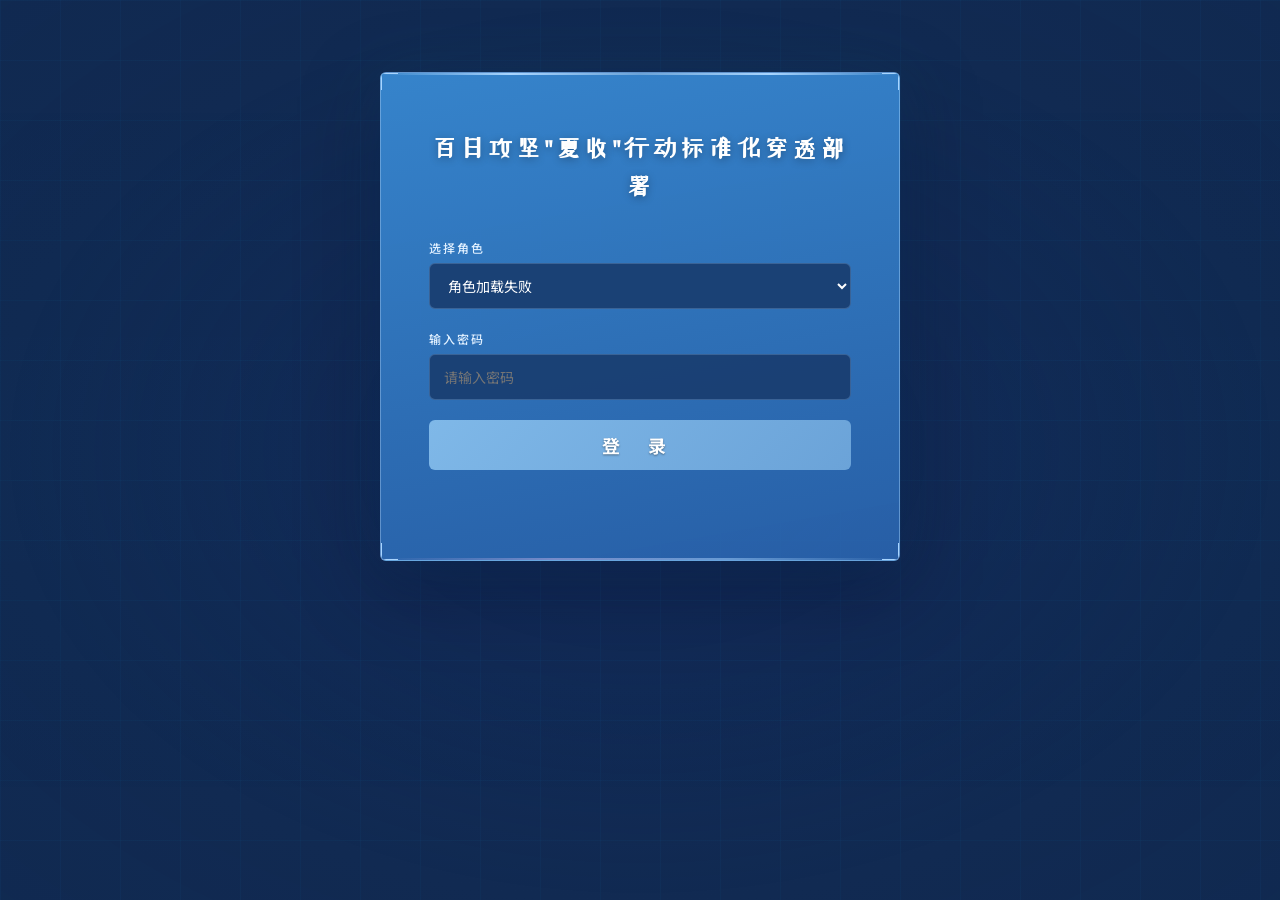
==== static/index.html @ 9df953e3 "新增资料中心：子目录浏览/上传/删除/改名、自定义弹窗、ZIP列表预览、统一玻璃拟态样式" ====
<!DOCTYPE html>
<html lang="zh-CN">
<head>
<meta charset="UTF-8">
<meta name="viewport" content="width=device-width, initial-scale=1.0">
<title>百日攻坚"夏收"行动标准化穿透部署</title>
<link rel="stylesheet" href="/static/css/index.css">
</head>
<body>

<!-- 登录页 -->
<div class="page page-login" id="pageLogin">
  <div class="login-box">
    <span class="login-corner-tl"></span><span class="login-corner-tr"></span>
    <span class="login-corner-bl"></span><span class="login-corner-br"></span>
    <h1>百日攻坚"夏收"行动标准化穿透部署</h1>
    <div class="sub"></div>
    <div class="field"><label>选择角色</label><select id="selRole"></select></div>
    <div class="field"><label>输入密码</label><input type="password" id="txtPwd" placeholder="请输入密码"></div>
    <button class="btn" onclick="doLogin()">登 录</button>
    <div class="error" id="loginErr"></div>
  </div>
</div>

<!-- 主页 -->
<div class="page page-main" id="pageMain">
  <div class="header-bar"><div class="header-inner">
    <div class="header-title">百日攻坚"夏收"行动标准化穿透部署</div>
    <div class="header-user">
      <span class="zone-badge" id="mainZoneBadge"></span>
      <span class="role-badge" id="mainRoleBadge"></span>
      <button class="btn-admin" id="btnAdmin" style="display:none" onclick="openAdmin()">管理后台</button>
      <button class="btn-logout" onclick="doLogout()">退出</button>
    </div>
  </div></div>
  <div class="main-body">
    <div class="search-section" id="searchSection" style="display:none">
      <input class="search-input" id="guideSearch" placeholder="检索指导角色 / 作战角色（如：张三）" onkeydown="if(event.key==='Enter')doSearch()">
      <button class="search-btn" onclick="doSearch()">搜索</button>
    </div>
    <div class="section-label">六大战役</div><div class="card-grid-3" id="mainBattleGrid"></div>
    <div id="zoneSection"><div class="section-label">四大战区</div><div class="card-grid-4" id="mainZoneGrid"></div></div>
    <div class="troop-overview"><div class="label" id="troopLabel">兵种</div><div class="troop-zones-grid" id="mainTroopZones"></div></div>
    <!-- 资料中心 -->
    <div class="section-label">资料中心</div><div class="card-grid-3" id="mainInfoGrid"></div>
    <div class="motto-section"><div class="motto-text">以"商机+标准化"为灵魂</div><div class="motto-sub">扎硬寨，打呆仗，走笨路，用凡人，要巧思，需新为</div></div>
  </div>
</div>

<!-- 战役→战区选择页 -->
<div class="page page-battle-zones" id="pageBattleZones">
  <div class="sub-header">
    <button class="back-btn" onclick="goBack()">&#8592; 返回</button><button class="home-btn" onclick="goMain()">&#8962; 主页</button>
    <div class="sub-title" id="bzTitle"></div>
    <div class="sub-info" id="bzInfo"></div>
  </div>
  <div class="sub-body" id="bzBody"></div>
</div>

<!-- 战区→战役选择页 -->
<div class="page page-zone-battles" id="pageZoneBattles">
  <div class="sub-header">
    <button class="back-btn" onclick="goBack()">&#8592; 返回</button><button class="home-btn" onclick="goMain()">&#8962; 主页</button>
    <div class="sub-title" id="zbTitle"></div>
    <div class="sub-info" id="zbInfo"></div>
  </div>
  <div class="sub-body" id="zbBody"></div>
</div>

<!-- 数据详情页（战役+战区交叉） -->
<div class="page page-detail" id="pageDetail">
  <div class="sub-header">
    <button class="back-btn" onclick="goBack()">&#8592; 返回</button><button class="home-btn" onclick="goMain()">&#8962; 主页</button>
    <div class="breadcrumb" id="detailBreadcrumb"></div>
    <div class="sub-info" id="detailInfo"></div>
  </div>
  <div class="sub-body" id="detailBody"></div>
</div>

<!-- 路径→场景列表页 -->
<div class="page page-path" id="pagePath">
  <div class="sub-header">
    <button class="back-btn" onclick="goBack()">&#8592; 返回</button><button class="home-btn" onclick="goMain()">&#8962; 主页</button>
    <div class="breadcrumb" id="pathBreadcrumb"></div>
    <div class="sub-info" id="pathInfo"></div>
  </div>
  <div class="sub-body" id="pathBody"></div>
</div>

<!-- 场景详情页（单元模块） -->
<div class="page page-scene" id="pageScene">
  <div class="sub-header">
    <button class="back-btn" onclick="goBack()">&#8592; 返回</button><button class="home-btn" onclick="goMain()">&#8962; 主页</button>
    <div class="breadcrumb" id="sceneBreadcrumb"></div>
    <div class="sub-info" id="sceneInfo"></div>
  </div>
  <div class="sub-body" id="sceneBody"></div>
</div>

<!-- 单元信息展示页 -->
<div class="page page-unit" id="pageUnit">
  <div class="sub-header">
    <button class="back-btn" onclick="goBack()">&#8592; 返回</button><button class="home-btn" onclick="goMain()">&#8962; 主页</button>
    <div class="breadcrumb" id="unitBreadcrumb"></div>
    <div class="sub-info" id="unitInfo"></div>
  </div>
  <div class="sub-body" id="unitBody"></div>
</div>

<!-- 资料中心 - 文件列表弹窗 -->
<div class="modal-mask" id="infoModal" onclick="if(event.target===this)closeInfoModal()">
  <div class="modal-box modal-lg">
    <div class="modal-header">
      <h3 id="infoModalTitle">资料中心</h3>
      <button class="modal-close" onclick="closeInfoModal()">&times;</button>
    </div>
    <div class="modal-body" id="infoModalBody"></div>
  </div>
</div>

<!-- 自定义确认弹窗 -->
<div class="modal-mask" id="confirmMask" onclick="if(event.target===this)closeConfirm()">
  <div class="modal-box modal-sm">
    <div class="modal-header"><h3 id="confirmTitle">确认</h3></div>
    <div class="modal-body"><p class="confirm-msg" id="confirmMsg"></p></div>
    <div class="modal-footer">
      <button class="modal-btn modal-btn-no" id="confirmNo" onclick="closeConfirm()">取消</button>
      <button class="modal-btn modal-btn-ok" id="confirmOk" onclick="execConfirm()">确认</button>
    </div>
  </div>
</div>

<!-- 自定义输入弹窗 -->
<div class="modal-mask" id="promptMask" onclick="if(event.target===this)closePrompt()">
  <div class="modal-box modal-sm">
    <div class="modal-header"><h3 id="promptTitle">请输入</h3></div>
    <div class="modal-body">
      <p class="prompt-msg" id="promptMsg"></p>
      <input type="text" class="prompt-input" id="promptInput" onkeydown="onPromptKey(event)">
    </div>
    <div class="modal-footer">
      <button class="modal-btn modal-btn-no" onclick="closePrompt()">取消</button>
      <button class="modal-btn modal-btn-ok" id="promptOk" onclick="execPrompt()">确认</button>
    </div>
  </div>
</div>

<!-- Toast 通知 -->
<div class="toast-container" id="toastContainer"></div>

<script src="/static/js/index.js"></script>
</body>
</html>
---- static/css/index.css ----
@import url('https://fonts.googleapis.com/css2?family=Noto+Sans+SC:wght@300;400;500;700;900&family=ZCOOL+XiaoWei&display=swap');

*{margin:0;padding:0;box-sizing:border-box}

:root{
  --bg-deep:#102a4a;
  --bg-dark:#1a3a6b;
  --bg-panel:#2256a0;
  --bg-card:rgba(45,90,150,.75);
  --bg-card-hover:rgba(60,115,190,.85);
  --bg-input:rgba(25,60,110,.9);

  --cyan:#a8d5ff;
  --cyan-dim:#7fb8e8;
  --cyan-glow:rgba(168,213,255,.18);
  --cyan-bg:rgba(168,213,255,.08);
  --blue:#6ba3d8;
  --blue-bright:#9cc8f0;
  --blue-glow:rgba(107,163,216,.18);
  --blue-bg:rgba(107,163,216,.08);
  --teal:#8eecd0;
  --teal-dim:#6cd4b0;
  --teal-glow:rgba(142,236,208,.15);
  --aurora:#c4b5e8;
  --aurora-glow:rgba(196,181,232,.15);

  --text-primary:#ffffff;
  --text-secondary:#e8eef5;
  --text-dim:#b8c8d8;
  --text-accent:#ffd980;

  --border:rgba(150,200,250,.25);
  --border-hover:rgba(180,220,255,.4);
  --border-active:rgba(200,235,255,.6);
  --divider:rgba(150,200,250,.12);

  --glow-sm:0 0 12px rgba(120,180,240,.12);
  --glow-md:0 0 24px rgba(120,180,240,.08);
  --glow-lg:0 0 48px rgba(120,180,240,.05);
  --shadow-panel:0 8px 32px rgba(0,8,30,.3);

  --radius:6px;
  --font-display:'ZCOOL XiaoWei','Noto Sans SC',serif;
  --font-body:'Noto Sans SC','Microsoft YaHei',sans-serif;
}

html{font-size:15px}
body{font-family:var(--font-body);background-color:var(--bg-deep);background-image:url('/static/background.png');background-size:cover;background-position:center center;background-repeat:no-repeat;background-attachment:fixed;color:var(--text-primary);line-height:1.6;overflow-x:hidden;-webkit-font-smoothing:antialiased}

body::before{content:'';position:fixed;inset:0;pointer-events:none;z-index:0;
  background:radial-gradient(ellipse at center,rgba(18,42,90,.82) 0%,rgba(18,42,90,.68) 35%,rgba(18,42,90,.5) 70%,rgba(18,42,90,.45) 100%)}
body::after{content:'';position:fixed;inset:0;pointer-events:none;z-index:0;
  background:linear-gradient(rgba(0,180,255,.035) 1px,transparent 1px),linear-gradient(90deg,rgba(0,180,255,.035) 1px,transparent 1px);
  background-size:60px 60px}
body>*{position:relative;z-index:1}

.page{display:none;min-height:100vh}
.page.active{display:block}
.page-main.active{display:flex;flex-direction:column}

@keyframes scanline{0%{top:-2px}100%{top:100%}}
@keyframes pulse{0%,100%{opacity:.6}50%{opacity:1}}
@keyframes glow-breathe{0%,100%{box-shadow:0 0 8px var(--cyan-glow)}50%{box-shadow:0 0 20px var(--cyan-glow),0 0 40px rgba(0,212,255,.06)}}
@keyframes fadeIn{from{opacity:0;transform:translateY(10px)}to{opacity:1;transform:translateY(0)}}
@keyframes slideInRight{from{transform:translateX(100%)}to{transform:translateX(0)}}

/* ==================== 登录页 ==================== */
.page-login.active{display:flex;align-items:flex-start;justify-content:center;min-height:100vh;padding-top:8vh;background:transparent}
.page-login::before{content:'';position:absolute;top:0;left:0;right:0;bottom:0;
  background:linear-gradient(180deg,transparent 0%,rgba(0,212,255,.02) 50%,transparent 100%);
  animation:scanline 4s linear infinite;pointer-events:none;opacity:.4}

.login-box{background:linear-gradient(170deg,rgba(56,136,208,.96),rgba(40,96,168,.98));
  border:1px solid var(--border-hover);border-radius:6px;padding:56px 48px;width:520px;
  box-shadow:0 0 60px rgba(46,202,255,.08),0 24px 80px rgba(0,10,40,.4);
  position:relative;overflow:hidden;animation:fadeIn .6s ease-out}
.login-box::before{content:'';position:absolute;top:0;left:0;right:0;height:2px;
  background:linear-gradient(90deg,transparent,var(--cyan),var(--blue),var(--cyan),transparent)}
.login-box::after{content:'';position:absolute;bottom:0;left:0;right:0;height:2px;
  background:linear-gradient(90deg,transparent,var(--aurora),var(--cyan),transparent);opacity:.5}

.login-corner-tl,.login-corner-tr,.login-corner-bl,.login-corner-br{position:absolute;width:18px;height:18px;pointer-events:none}
.login-corner-tl{top:-1px;left:-1px;border-top:2px solid var(--cyan);border-left:2px solid var(--cyan)}
.login-corner-tr{top:-1px;right:-1px;border-top:2px solid var(--cyan);border-right:2px solid var(--cyan)}
.login-corner-bl{bottom:-1px;left:-1px;border-bottom:2px solid var(--cyan);border-left:2px solid var(--cyan)}
.login-corner-br{bottom:-1px;right:-1px;border-bottom:2px solid var(--cyan);border-right:2px solid var(--cyan)}

.login-box h1{text-align:center;font-size:24px;color:var(--text-primary);margin-bottom:4px;
  font-family:var(--font-display);letter-spacing:3px;text-shadow:0 2px 8px rgba(0,0,0,.3)}
.login-box .sub{text-align:center;color:var(--text-secondary);font-size:12px;margin-bottom:32px;letter-spacing:4px}
.login-box .field{margin-bottom:20px}
.login-box label{display:block;font-size:12px;color:#e0f0ff;margin-bottom:6px;letter-spacing:2px;font-weight:500}
.login-box select,.login-box input{width:100%;height:46px;border:1px solid var(--border);border-radius:var(--radius);
  padding:0 14px;font-size:14px;outline:none;background:var(--bg-input);color:var(--text-primary);
  font-family:inherit;transition:all .25s}
.login-box select:focus,.login-box input:focus{border-color:var(--cyan);box-shadow:0 0 0 3px var(--cyan-glow);background:rgba(0,212,255,.04)}
.login-box select option{background:var(--bg-dark);color:var(--text-primary)}

.login-box .btn{width:100%;height:50px;background:linear-gradient(135deg,var(--cyan-dim),var(--blue));
  color:#fff;border:none;border-radius:var(--radius);font-size:18px;font-weight:700;cursor:pointer;
  font-family:inherit;letter-spacing:12px;transition:all .3s;position:relative;overflow:hidden;
  text-shadow:0 1px 2px rgba(0,0,0,.4)}
.login-box .btn::after{content:'';position:absolute;inset:0;
  background:linear-gradient(90deg,transparent,rgba(255,255,255,.15),transparent);
  transform:translateX(-100%);transition:transform .5s}
.login-box .btn:hover::after{transform:translateX(100%)}
.login-box .btn:hover{box-shadow:0 0 28px var(--cyan-glow),0 4px 16px rgba(0,10,40,.3);transform:translateY(-1px)}
.login-box .error{color:#ff4c6a;font-size:12px;text-align:center;margin-top:14px;min-height:20px;letter-spacing:1px}

/* ==================== 标题栏 ==================== */
.header-bar{background:linear-gradient(180deg,rgba(28,68,130,.98),rgba(22,56,110,.95));
  padding:12px 32px;position:relative;overflow:hidden;border-bottom:1px solid var(--border-hover);
  box-shadow:0 2px 20px rgba(0,0,0,.3)}
.header-bar::before{content:'';position:absolute;top:0;left:0;right:0;height:1px;
  background:linear-gradient(90deg,transparent 5%,var(--text-accent) 25%,var(--blue-bright) 50%,var(--text-accent) 75%,transparent 95%);opacity:.5}
.header-bar::after{content:'';position:absolute;bottom:0;left:0;right:0;height:1px;
  background:linear-gradient(90deg,transparent,var(--blue-bright),transparent);opacity:.2}

.header-inner{max-width:1400px;margin:0 auto;display:flex;justify-content:space-between;align-items:center;position:relative;z-index:1;gap:12px}
.header-title{font-family:var(--font-display);font-size:26px;font-weight:700;color:var(--text-primary);letter-spacing:3px;
  text-shadow:0 2px 8px rgba(0,0,0,.3);position:relative;flex-shrink:1;min-width:0}
.header-title::after{content:'';position:absolute;bottom:-6px;left:0;width:60px;height:2px;
  background:linear-gradient(90deg,var(--text-accent),transparent);opacity:.7}

.header-user{display:flex;align-items:center;gap:10px;flex-shrink:0;flex-wrap:wrap;justify-content:flex-end}
.zone-badge{padding:3px 14px;border-radius:3px;font-size:11px;color:var(--text-accent);letter-spacing:1px;
  border:1px solid var(--border-hover);background:var(--cyan-bg);white-space:nowrap}
.role-badge{padding:4px 18px;border-radius:3px;font-size:13px;font-weight:700;color:var(--text-primary);
  letter-spacing:2px;background:linear-gradient(135deg,rgba(0,212,255,.15),rgba(46,125,255,.12));
  border:1px solid rgba(0,212,255,.3);white-space:nowrap}
.btn-logout{padding:5px 16px;border:1px solid rgba(0,212,255,.2);border-radius:3px;background:transparent;
  color:var(--text-secondary);cursor:pointer;font-size:12px;font-family:inherit;transition:all .25s;letter-spacing:1px;white-space:nowrap}
.btn-logout:hover{border-color:var(--cyan);color:var(--cyan);box-shadow:var(--glow-sm)}
.btn-admin{padding:5px 16px;border:1px solid rgba(124,92,252,.4);border-radius:3px;
  background:linear-gradient(135deg,rgba(124,92,252,.15),rgba(46,125,255,.1));
  color:var(--text-primary);cursor:pointer;font-size:12px;font-family:inherit;
  transition:all .25s;letter-spacing:2px;margin-right:8px;font-weight:700;white-space:nowrap}
.btn-admin:hover{background:linear-gradient(135deg,rgba(124,92,252,.3),rgba(46,125,255,.2));
  box-shadow:0 0 12px var(--aurora-glow);transform:translateY(-1px)}

/* ==================== 子页面头部 ==================== */
.sub-header{background:linear-gradient(180deg,rgba(28,68,130,.98),rgba(22,56,110,.95));
  padding:16px 28px;display:flex;align-items:center;gap:12px;position:relative;overflow:hidden;
  flex-wrap:wrap;border-bottom:1px solid var(--border-hover);box-shadow:0 2px 16px rgba(0,0,0,.2)}
.sub-header::before{content:'';position:absolute;top:0;left:0;right:0;height:2px;
  background:linear-gradient(90deg,transparent 5%,var(--cyan) 25%,var(--blue-bright) 50%,var(--cyan) 75%,transparent 95%)}

.back-btn,.home-btn{padding:7px 18px;border:1px solid rgba(0,212,255,.2);border-radius:3px;
  background:transparent;color:var(--text-secondary);cursor:pointer;font-family:inherit;
  font-size:13px;transition:all .25s;white-space:nowrap;letter-spacing:1px}
.back-btn:hover,.home-btn:hover{border-color:var(--cyan);color:var(--cyan);box-shadow:var(--glow-sm)}
.home-btn{border-color:rgba(255,217,128,.25);color:var(--text-accent)}
.home-btn:hover{border-color:var(--text-accent);color:var(--text-accent);box-shadow:0 0 10px rgba(255,217,128,.12)}
.sub-title{font-family:var(--font-display);font-size:18px;color:var(--cyan);letter-spacing:4px;
  text-shadow:0 0 12px var(--cyan-glow)}
.sub-title-sep{color:var(--text-dim);font-size:16px}
.sub-info{margin-left:auto;font-size:12px;color:var(--text-dim);letter-spacing:1px;white-space:nowrap}
.sub-body{max-width:1600px;margin:0 auto;padding:28px 36px}

.breadcrumb{display:flex;align-items:center;gap:6px;flex-wrap:wrap;min-width:0}
.breadcrumb .crumb{font-size:13px;color:var(--text-dim);cursor:pointer;transition:color .2s;letter-spacing:1px}
.breadcrumb .crumb:hover{color:var(--text-accent)}
.breadcrumb .crumb.active{color:var(--text-accent);font-weight:700;cursor:default}
.breadcrumb .sep{color:var(--text-dim);font-size:10px;opacity:.4}

/* ==================== 主页 ==================== */
.main-body{max-width:1600px;margin:0 auto;padding:16px 36px 12px;flex:1;display:flex;flex-direction:column;justify-content:space-between}

.section-label{font-size:14px;font-weight:700;color:var(--text-accent);margin-bottom:10px;
  padding-left:14px;border-left:4px solid var(--text-accent);letter-spacing:4px;position:relative}
.section-label::before{content:'';position:absolute;left:-8px;top:50%;width:8px;height:8px;
  transform:translateY(-50%) rotate(45deg);background:var(--text-accent);opacity:.4}

.card-grid-3{display:grid;grid-template-columns:repeat(3,1fr);gap:12px;margin-bottom:18px}
.card-grid-4{display:grid;grid-template-columns:repeat(4,1fr);gap:12px;margin-bottom:18px}

.card-item{background:var(--bg-card);border:1px solid var(--border);border-radius:var(--radius);
  padding:16px 20px;cursor:pointer;transition:all .35s cubic-bezier(.4,0,.2,1);position:relative;overflow:hidden;
  backdrop-filter:blur(8px)}
.card-item::before{content:'';position:absolute;top:0;left:0;right:0;height:2px;
  background:linear-gradient(90deg,transparent,var(--text-accent),var(--blue-bright),transparent);opacity:.4;transition:opacity .35s}
.card-item:hover{transform:translateY(-3px);border-color:var(--border-hover);
  box-shadow:0 12px 36px rgba(0,5,25,.4),0 0 0 1px var(--border-hover);background:var(--bg-card-hover)}
.card-item:hover::before{opacity:.8}
.card-item::after{content:'';position:absolute;left:0;top:0;bottom:0;width:3px;
  background:linear-gradient(180deg,transparent,var(--cyan),transparent);opacity:.4;transition:opacity .3s}
.card-item:hover::after{opacity:1}
.card-item .card-name{font-size:17px;font-weight:700;letter-spacing:2px;margin-bottom:4px;padding-left:8px;
  text-shadow:0 0 12px currentColor,0 1px 3px rgba(0,0,0,.5)}
.card-item .card-count{font-size:12px;color:var(--text-dim);padding-left:8px;letter-spacing:1px}
.card-item .card-arrow{position:absolute;right:18px;top:50%;transform:translateY(-50%);
  font-size:18px;opacity:.2;transition:all .3s;color:var(--text-secondary)}
.card-item:hover .card-arrow{opacity:.6;right:14px}

.card-center{text-align:center;padding:18px 16px}
.card-center .card-name{font-size:17px;font-weight:700;letter-spacing:3px;margin-bottom:4px;padding-left:0;
  text-shadow:0 1px 4px rgba(0,0,0,.4)}
.card-center .card-count{padding-left:0;color:var(--text-dim)}
.card-center::after{display:none}

/* ==================== 兵种区 ==================== */
.troop-overview{background:rgba(255,255,255,.03);border:1px solid var(--border);border-radius:var(--radius);
  padding:14px 20px;margin-bottom:14px;position:relative;overflow:hidden;backdrop-filter:blur(8px)}
.troop-overview::before{content:'';position:absolute;top:0;left:0;width:3px;height:100%;
  background:linear-gradient(180deg,var(--text-accent),transparent);opacity:.5}
.troop-overview .label{font-weight:700;font-size:13px;color:var(--text-accent);margin-bottom:8px;
  letter-spacing:3px;padding-left:10px;border-left:3px solid var(--text-accent)}
.troop-zones-grid{display:grid;grid-template-columns:repeat(4,1fr);gap:12px}
.troop-zone-group .tz-name{font-size:13px;font-weight:700;margin-bottom:6px;letter-spacing:2px;
  padding-bottom:4px;border-bottom:1px solid var(--divider);color:var(--text-secondary)}
.troop-zone-group .tz-roles{display:flex;flex-wrap:wrap;gap:6px}

.tz-tag{padding:3px 12px;border-radius:3px;font-size:11px;
  background:var(--bg-card);border:1px solid var(--border);color:var(--text-secondary);
  cursor:default;transition:all .25s;font-family:inherit;font-weight:500;letter-spacing:1px}
.tz-tag.is-me{color:#fff;font-weight:700;border-color:transparent;
  background:linear-gradient(135deg,var(--cyan-dim),var(--blue));box-shadow:0 0 10px var(--cyan-glow)}
.tz-tag.clickable{cursor:pointer}
.tz-tag.clickable:hover{background:rgba(0,212,255,.1);border-color:var(--cyan);color:var(--cyan);
  box-shadow:var(--glow-sm);transform:translateY(-1px)}

/* ==================== 资料中心 ==================== */
.info-card-item{background:rgba(255,255,255,.05);border:1px solid rgba(180,220,255,.15);border-radius:10px;
  padding:20px 16px;cursor:pointer;transition:all .25s;text-align:center;position:relative;overflow:hidden;
  backdrop-filter:blur(8px);display:flex;flex-direction:column;align-items:center;gap:6px}
.info-card-item::before{content:'';position:absolute;top:0;left:0;right:0;height:2px;
  background:linear-gradient(90deg,transparent,var(--text-accent),transparent);opacity:.5}
.info-card-item:hover{background:rgba(255,255,255,.08);border-color:rgba(255,217,128,.35);
  box-shadow:0 4px 20px rgba(0,0,0,.2);transform:translateY(-2px)}
.info-card-icon{display:flex;align-items:center;justify-content:center;margin-bottom:2px;opacity:.9}
.info-card-name{font-size:14px;font-weight:700;color:var(--text-primary);letter-spacing:2px}
.info-card-add{border-style:dashed;border-color:rgba(180,220,255,.15);justify-content:center}
.info-card-add-icon{font-size:28px;font-weight:300;color:var(--text-dim);line-height:1}

/* 面包屑导航 */
.info-breadcrumb{display:flex;align-items:center;flex-wrap:wrap;gap:2px;margin-bottom:16px;padding-bottom:12px;
  border-bottom:1px solid rgba(180,220,255,.08)}
.info-crumb{font-size:13px;color:var(--text-secondary);cursor:pointer;transition:all .2s;padding:3px 8px;border-radius:4px}
.info-crumb:hover{color:var(--text-primary);background:rgba(255,255,255,.06)}
.info-crumb.active{color:var(--text-accent);font-weight:700;cursor:default}
.info-crumb-sep{color:var(--text-dim);font-size:11px;padding:0 2px}

/* 管理员工具栏 */
.info-toolbar{display:flex;gap:8px;margin-bottom:16px;flex-wrap:wrap}
.info-upload-btn{display:inline-flex;align-items:center;padding:8px 18px;border-radius:8px;cursor:pointer;
  font-size:13px;font-weight:600;color:var(--text-accent);font-family:inherit;
  background:rgba(255,217,128,.12);border:1px solid rgba(255,217,128,.25);transition:all .25s}
.info-upload-btn:hover{background:rgba(255,217,128,.2);transform:translateY(-1px)}
.info-mkdir-btn,.info-rmdir-btn{padding:8px 18px;border-radius:8px;cursor:pointer;
  font-size:13px;font-weight:600;font-family:inherit;transition:all .25s;border:1px solid transparent}
.info-mkdir-btn{color:var(--teal);background:rgba(142,236,208,.1);border-color:rgba(142,236,208,.2)}
.info-mkdir-btn:hover{background:rgba(142,236,208,.18)}
.info-rmdir-btn{color:#ff8888;background:rgba(255,107,107,.08);border-color:rgba(255,107,107,.2)}
.info-rmdir-btn:hover{background:rgba(255,107,107,.15)}

/* 子文件夹列表 */
.info-folder-list{display:flex;flex-direction:column;gap:8px;margin-bottom:14px}
.info-folder-item{display:flex;align-items:center;gap:10px;padding:12px 16px;background:rgba(255,255,255,.04);
  border:1px solid rgba(180,220,255,.1);border-radius:10px;cursor:pointer;transition:all .25s}
.info-folder-item:hover{background:rgba(255,255,255,.07);border-color:rgba(255,217,128,.2)}
.info-folder-icon{display:flex;align-items:center;color:var(--text-accent)}
.info-folder-name{font-size:14px;color:var(--text-primary);font-weight:600;flex:1}
.info-folder-name-editable{cursor:text;border-radius:4px;padding:2px 6px;margin:-2px -6px;transition:background .2s}
.info-folder-name-editable:hover{background:rgba(255,255,255,.08)}
.info-folder-arrow{color:var(--text-dim);font-size:12px}

/* 文件列表 */
.info-file-list{display:flex;flex-direction:column;gap:8px}
.info-file-item{display:flex;align-items:center;gap:10px;background:rgba(255,255,255,.04);
  border:1px solid rgba(180,220,255,.1);border-radius:10px;padding:12px 16px;transition:all .25s}
.info-file-item:hover{background:rgba(255,255,255,.07);border-color:rgba(180,220,255,.2)}
.info-file-link{display:flex;align-items:center;gap:10px;flex:1;min-width:0}
.info-file-badge{font-size:9px;font-weight:700;padding:3px 7px;border-radius:4px;letter-spacing:1px;
  white-space:nowrap;flex-shrink:0}
.info-file-name{font-size:13px;color:var(--text-primary);flex:1;min-width:0;overflow:hidden;
  text-overflow:ellipsis;white-space:nowrap}
.info-file-size{font-size:11px;color:var(--text-dim);white-space:nowrap;flex-shrink:0}
.info-file-action{font-size:12px;color:var(--text-accent);white-space:nowrap;flex-shrink:0;cursor:pointer}
.info-file-del{flex-shrink:0;width:26px;height:26px;border:1px solid rgba(180,220,255,.1);background:transparent;
  font-size:16px;color:var(--text-dim);cursor:pointer;border-radius:6px;transition:all .2s;line-height:1;
  display:flex;align-items:center;justify-content:center}
.info-file-del:hover{border-color:rgba(255,107,107,.4);color:#ff8888;background:rgba(255,107,107,.08)}

/* ZIP 文件列表 */
.info-zip-list{display:flex;flex-direction:column;gap:6px}
.info-zip-item{display:flex;align-items:center;gap:8px;padding:10px 14px;background:rgba(255,255,255,.03);
  border:1px solid rgba(180,220,255,.08);border-radius:6px}
.info-zip-item .info-file-name{font-size:12px}

/* ==================== Toast 通知 ==================== */
.toast-container{position:fixed;top:24px;left:50%;transform:translateX(-50%);z-index:2000;
  display:flex;flex-direction:column;gap:8px;align-items:center}
.toast-item{padding:10px 24px;border-radius:20px;font-size:13px;font-weight:500;
  color:var(--text-primary);backdrop-filter:blur(12px);border:1px solid rgba(180,220,255,.2);
  opacity:0;transform:translateY(-10px);transition:all .3s;max-width:360px;
  box-shadow:0 8px 24px rgba(0,0,0,.3)}
.toast-item.show{opacity:1;transform:translateY(0)}
.toast-success{background:rgba(142,236,208,.2);border-color:rgba(142,236,208,.4)}
.toast-error{background:rgba(255,107,107,.25);border-color:rgba(255,107,107,.45)}
.toast-info{background:rgba(30,60,110,.9)}

/* ==================== 确认/输入弹窗 ==================== */
.modal-footer{padding:14px 24px;display:flex;justify-content:flex-end;gap:10px;
  border-top:1px solid rgba(180,220,255,.08);flex-shrink:0}
.modal-btn{padding:8px 28px;border-radius:8px;font-size:13px;font-weight:600;cursor:pointer;
  font-family:inherit;transition:all .2s;letter-spacing:2px;border:none;outline:none}
.modal-btn-no{background:rgba(255,255,255,.06);border:1px solid rgba(180,220,255,.15);
  color:var(--text-secondary)}
.modal-btn-no:hover{background:rgba(255,255,255,.1);color:var(--text-primary)}
.modal-btn-ok{background:linear-gradient(135deg,rgba(255,217,128,.3),rgba(255,200,100,.25));
  border:1px solid rgba(255,217,128,.4);color:var(--text-accent)}
.modal-btn-ok:hover{background:linear-gradient(135deg,rgba(255,217,128,.4),rgba(255,200,100,.35));
  transform:translateY(-1px);box-shadow:0 4px 16px rgba(255,217,128,.15)}
.confirm-msg{font-size:14px;color:var(--text-primary);line-height:1.8;text-align:center;padding:8px 0}
.prompt-msg{font-size:13px;color:var(--text-secondary);line-height:1.6;margin-bottom:10px}
.prompt-input{width:100%;height:42px;border:1px solid rgba(180,220,255,.2);border-radius:8px;
  padding:0 16px;font-size:14px;outline:none;background:rgba(15,35,65,.8);color:var(--text-primary);
  font-family:inherit;transition:all .25s}
.prompt-input:focus{border-color:rgba(255,217,128,.5);box-shadow:0 0 0 3px rgba(255,217,128,.12);
  background:rgba(15,35,65,.95)}

/* ==================== 标语 ==================== */
.motto-section{text-align:center;padding:14px 28px;margin:8px 0;position:relative}
.motto-section::before,.motto-section::after{content:'';position:absolute;left:10%;right:10%;height:1px;
  background:linear-gradient(90deg,transparent,rgba(255,217,128,.2),transparent)}
.motto-section::before{top:0}.motto-section::after{bottom:0}
.motto-text{font-family:var(--font-display);color:var(--text-accent);font-size:20px;font-weight:700;letter-spacing:6px;
  text-shadow:0 2px 6px rgba(0,0,0,.3)}
.motto-sub{color:var(--text-primary);font-size:16px;font-weight:500;letter-spacing:6px;margin-top:6px;
  text-shadow:0 1px 4px rgba(0,0,0,.3)}

/* ==================== 检索框 ==================== */
.search-section{display:flex;gap:12px;margin-bottom:14px}
.search-input{flex:1;height:40px;border:1px solid var(--border);border-radius:var(--radius);
  padding:0 16px;font-size:14px;outline:none;background:var(--bg-input);color:var(--text-primary);
  font-family:inherit;transition:all .25s;min-width:0}
.search-input::placeholder{color:var(--text-dim)}
.search-input:focus{border-color:var(--text-accent);box-shadow:0 0 0 2px rgba(255,217,128,.15)}
.search-btn{height:40px;padding:0 28px;background:linear-gradient(135deg,var(--blue),var(--blue-bright));color:#fff;
  border:none;border-radius:var(--radius);font-size:14px;font-weight:700;cursor:pointer;font-family:inherit;
  letter-spacing:5px;transition:all .25s;text-shadow:0 1px 2px rgba(0,0,0,.3);white-space:nowrap}
.search-btn:hover{filter:brightness(1.15);transform:translateY(-1px);box-shadow:0 4px 16px rgba(0,0,0,.3)}

/* ==================== 弹窗 ==================== */
.modal-mask{position:fixed;inset:0;background:rgba(5,15,40,.7);backdrop-filter:blur(6px);
  display:none;align-items:center;justify-content:center;z-index:1000;padding:20px}
.modal-mask.show{display:flex;animation:fadeIn .2s}
.modal-box{background:linear-gradient(165deg,rgba(30,60,110,.95),rgba(16,42,74,.95));
  border:1px solid rgba(180,220,255,.2);border-radius:10px;width:100%;max-width:760px;
  max-height:86vh;display:flex;flex-direction:column;
  box-shadow:0 20px 60px rgba(0,0,0,.5),0 0 0 1px rgba(255,255,255,.03);overflow:hidden;position:relative}
.modal-box.modal-lg{max-width:680px}
.modal-box.modal-sm{max-width:420px}
.modal-box::before{content:'';position:absolute;top:0;left:0;right:0;height:2px;
  background:linear-gradient(90deg,transparent 10%,var(--text-accent) 50%,transparent 90%);opacity:.6}
.modal-header{padding:18px 24px;display:flex;align-items:center;justify-content:space-between;
  border-bottom:1px solid rgba(180,220,255,.1);flex-shrink:0}
.modal-header h3{font-family:var(--font-display);font-size:17px;color:var(--text-primary);letter-spacing:4px;
  font-weight:700}
.modal-close{width:30px;height:30px;border:1px solid rgba(180,220,255,.15);background:transparent;
  font-size:20px;color:var(--text-dim);cursor:pointer;border-radius:50%;transition:all .2s;line-height:1;
  display:flex;align-items:center;justify-content:center}
.modal-close:hover{border-color:rgba(255,107,107,.5);color:#ff8888;background:rgba(255,107,107,.1)}
.modal-body{padding:22px 24px;overflow-y:auto;flex:1}
.modal-body .empty-state{padding:40px;text-align:center}

.result-item{background:var(--bg-card);border:1px solid var(--border);border-left:3px solid var(--cyan);
  border-radius:3px;padding:14px 18px;margin-bottom:8px;cursor:pointer;transition:all .25s}
.result-item:hover{border-left-color:var(--blue-bright);background:var(--bg-card-hover);
  box-shadow:0 0 12px var(--cyan-glow);transform:translateX(3px)}
.result-item.active{border-left-color:var(--blue-bright);background:linear-gradient(90deg,rgba(0,212,255,.08),transparent)}
.result-item .ri-title{font-weight:700;color:var(--text-primary);font-size:14px;margin-bottom:4px;letter-spacing:1px}
.result-item .ri-meta{font-size:11px;color:var(--text-dim);display:flex;gap:14px;flex-wrap:wrap}
.result-item .ri-meta b{color:var(--cyan);font-weight:700}

/* ==================== 检索侧边抽屉 ==================== */
.search-drawer{position:fixed;top:0;right:-420px;width:400px;height:100vh;
  background:linear-gradient(180deg,var(--bg-panel),var(--bg-dark));
  box-shadow:-8px 0 40px rgba(0,0,0,.3),0 0 20px var(--cyan-glow);z-index:999;
  transition:right .3s ease;display:flex;flex-direction:column;border-left:2px solid var(--cyan-dim)}
.search-drawer.show{right:0}
.search-drawer .drawer-header{padding:16px 20px;
  background:linear-gradient(180deg,rgba(28,68,130,.98),rgba(22,56,110,.95));
  color:var(--text-primary);display:flex;align-items:center;justify-content:space-between;flex-shrink:0;
  border-bottom:1px solid var(--border)}
.search-drawer .drawer-header h3{font-family:var(--font-display);font-size:14px;color:var(--cyan);letter-spacing:3px}
.search-drawer .drawer-close{width:28px;height:28px;border:1px solid var(--border);
  background:transparent;color:var(--text-secondary);font-size:16px;cursor:pointer;
  border-radius:3px;transition:all .2s;line-height:1}
.search-drawer .drawer-close:hover{border-color:var(--cyan);color:var(--cyan);box-shadow:var(--glow-sm)}
.search-drawer .drawer-count{padding:10px 20px;font-size:11px;color:var(--text-dim);letter-spacing:1px;
  border-bottom:1px solid var(--divider);background:rgba(0,212,255,.02);flex-shrink:0}
.search-drawer .drawer-body{flex:1;overflow-y:auto;padding:12px 16px}

/* ==================== 层级模块 ==================== */
.module-section{margin-bottom:28px}
.module-title{font-size:15px;font-weight:700;color:var(--cyan);margin-bottom:16px;
  padding-left:14px;border-left:3px solid var(--cyan);letter-spacing:4px;position:relative;text-shadow:0 0 8px var(--cyan-glow)}
.module-title::before{content:'';position:absolute;left:-8px;top:50%;width:8px;height:8px;
  transform:translateY(-50%) rotate(45deg);background:var(--cyan);opacity:.3}

.info-card{background:var(--bg-card);border:1px solid var(--border);border-radius:var(--radius);
  box-shadow:var(--shadow-panel);overflow:hidden;position:relative}
.info-card::before{content:'';position:absolute;top:0;left:0;right:0;height:2px;
  background:linear-gradient(90deg,var(--cyan),var(--blue),var(--cyan));opacity:.5}
.card-fields{padding:20px 24px 14px}
.field-row{display:flex;align-items:flex-start;padding:7px 0;border-bottom:1px solid var(--divider)}
.field-row:last-child{border-bottom:none}
.field-label{flex-shrink:0;width:160px;font-size:13px;color:var(--text-secondary);font-weight:700;
  letter-spacing:1px;padding-top:2px}
.field-label::after{content:'';display:inline-block;width:3px;height:12px;margin-left:8px;
  vertical-align:middle;background:linear-gradient(180deg,transparent,var(--cyan),transparent);opacity:.5;border-radius:2px}
.field-value{flex:1;font-size:15px;color:var(--text-primary);font-weight:700;line-height:1.7;
  word-break:break-all;letter-spacing:.5px}
.field-value.empty{color:var(--text-dim);font-style:italic;font-weight:400}

.target-text{padding:18px 24px;font-size:16px;color:var(--text-accent);font-weight:700;line-height:1.8;
  letter-spacing:1px;white-space:pre-wrap;word-break:break-all;
  border-left:3px solid var(--cyan);background:rgba(0,212,255,.05);border-radius:0 var(--radius) var(--radius) 0}

.path-grid{display:grid;grid-template-columns:repeat(auto-fill,minmax(380px,1fr));gap:18px}
.path-card{background:var(--bg-card);border:1px solid var(--border);border-radius:var(--radius);
  box-shadow:var(--shadow-panel);padding:24px 26px;cursor:pointer;transition:all .3s;position:relative;overflow:hidden}
.path-card::before{content:'';position:absolute;top:0;left:0;right:0;height:2px;
  background:linear-gradient(90deg,var(--cyan),var(--blue),var(--cyan));opacity:.5;transition:opacity .3s}
.path-card:hover{border-color:var(--border-hover);box-shadow:0 0 20px var(--cyan-glow),0 6px 20px rgba(0,0,0,.2);transform:translateY(-2px)}
.path-card:hover::before{opacity:1}
.path-card .path-name{font-size:18px;font-weight:900;color:var(--text-primary);letter-spacing:2px;margin-bottom:8px}
.path-card .path-target{font-size:13px;color:var(--text-dim);margin-bottom:10px}
.path-card .path-meta{display:flex;align-items:center;justify-content:space-between}
.path-card .path-id{font-size:11px;color:var(--text-dim);letter-spacing:1px}
.path-card .path-scenes{font-size:12px;color:var(--cyan);font-weight:700;letter-spacing:1px;text-shadow:0 0 6px var(--cyan-glow)}
.path-card .path-arrow{position:absolute;right:16px;top:50%;transform:translateY(-50%);
  font-size:16px;opacity:.2;color:var(--cyan);transition:all .3s}
.path-card:hover .path-arrow{opacity:.6;right:12px;text-shadow:0 0 8px var(--cyan-glow)}

.scene-grid{display:grid;grid-template-columns:repeat(auto-fill,minmax(440px,1fr));gap:18px}
.scene-card{background:var(--bg-card);border:1px solid var(--border);border-radius:var(--radius);
  box-shadow:var(--shadow-panel);overflow:hidden;position:relative;transition:all .3s}
.scene-card::before{content:'';position:absolute;top:0;left:0;right:0;height:2px;
  background:linear-gradient(90deg,var(--cyan),var(--blue),var(--cyan));opacity:.5}
.scene-card:hover{border-color:var(--border-hover);box-shadow:0 0 20px var(--cyan-glow),0 6px 20px rgba(0,0,0,.2);transform:translateY(-2px)}
.scene-card .scene-header{padding:14px 20px 6px;display:flex;align-items:center;gap:10px;border-bottom:1px solid var(--divider)}
.scene-card .scene-id{font-family:var(--font-display);font-size:24px;color:var(--cyan);opacity:.15;line-height:1}
.scene-card .scene-name{font-size:15px;font-weight:900;color:var(--text-primary);letter-spacing:1px;flex:1}
.scene-card .scene-fields{padding:12px 20px 16px}
.scene-card .field-label{width:160px}

.empty-state{text-align:center;padding:60px 20px;color:var(--text-dim);font-size:14px;letter-spacing:3px}
.loading{text-align:center;padding:40px;color:var(--text-dim);font-size:13px;letter-spacing:1px}

/* ==================== 悬停预览浮层 ==================== */
.hover-tip{position:fixed;z-index:2000;max-width:460px;max-height:50vh;overflow-y:auto;
  background:linear-gradient(170deg,var(--bg-panel),var(--bg-dark));
  border:1px solid var(--border-hover);border-radius:6px;padding:14px 18px;
  box-shadow:0 0 40px rgba(0,212,255,.12),0 12px 40px rgba(0,0,0,.5);
  display:none;font-size:12px;line-height:1.6;scrollbar-width:thin;scrollbar-color:var(--border-hover) transparent;
  pointer-events:none}
.hover-tip::-webkit-scrollbar{width:5px}
.hover-tip::-webkit-scrollbar-track{background:transparent}
.hover-tip::-webkit-scrollbar-thumb{background:var(--border-hover);border-radius:3px}
.hover-tip.show{display:block;animation:fadeIn .15s}
.hover-tip::before{content:'';position:absolute;top:0;left:0;right:0;height:2px;
  background:linear-gradient(90deg,transparent,var(--cyan),var(--blue),var(--cyan),transparent)}
.hover-tip .ht-title{font-weight:700;color:var(--cyan);font-size:13px;margin-bottom:8px;
  letter-spacing:1px;padding-bottom:6px;border-bottom:1px solid var(--divider)}
.hover-tip .ht-row{display:flex;gap:8px;padding:3px 0}
.hover-tip .ht-label{flex-shrink:0;color:var(--cyan);font-weight:500;min-width:100px}
.hover-tip .ht-val{color:#fff;word-break:break-all}
.hover-tip .ht-empty{color:var(--text-dim);font-style:italic}
.hover-tip .ht-item{background:rgba(0,212,255,.06);border:1px solid var(--border);border-radius:4px;padding:8px 12px;margin-bottom:6px}
.hover-tip .ht-item-name{font-weight:700;color:var(--cyan);margin-bottom:4px}

/* ==================== 场景模块 ==================== */
.scene-module{background:var(--bg-card);border:1px solid var(--border-hover);border-radius:var(--radius);
  padding:24px 26px;cursor:pointer;transition:all .3s;position:relative;overflow:hidden}
.scene-module::before{content:'';position:absolute;top:0;left:0;right:0;height:2px;
  background:linear-gradient(90deg,var(--cyan),var(--blue),var(--cyan));opacity:.5;transition:opacity .3s}
.scene-module:hover{border-color:var(--border-active);box-shadow:0 0 24px var(--cyan-glow),0 8px 24px rgba(0,0,0,.3);transform:translateY(-3px)}
.scene-module:hover::before{opacity:1}
.scene-module .sm-header{display:flex;align-items:center;gap:10px;margin-bottom:12px}
.scene-module .sm-id{font-family:var(--font-display);font-size:24px;color:var(--cyan);opacity:.4;line-height:1}
.scene-module .sm-name{font-size:17px;font-weight:900;color:#fff;letter-spacing:1px;flex:1;text-shadow:0 1px 3px rgba(0,0,0,.4)}
.scene-module .sm-fields{display:grid;grid-template-columns:1fr 1fr;gap:6px 16px}
.scene-module .sm-field{display:flex;gap:6px;align-items:flex-start}
.scene-module .sm-flabel{flex-shrink:0;font-size:11px;color:var(--cyan);font-weight:500;white-space:nowrap}
.scene-module .sm-fval{font-size:12px;color:#fff;word-break:break-all}
.scene-module .sm-fval.empty{color:var(--text-dim)}

/* ==================== 单元模块 ==================== */
.unit-module{background:var(--bg-card);border:1px solid var(--border-hover);border-radius:var(--radius);
  padding:22px 24px;cursor:pointer;transition:all .3s;position:relative;overflow:hidden}
.unit-module::before{content:'';position:absolute;top:0;left:0;right:0;height:2px;
  background:linear-gradient(90deg,var(--cyan),var(--blue));opacity:.5;transition:opacity .3s}
.unit-module:hover{border-color:var(--border-active);box-shadow:0 0 20px var(--cyan-glow),0 6px 20px rgba(0,0,0,.3);transform:translateY(-2px)}
.unit-module:hover::before{opacity:1}
.unit-module .um-label{font-size:14px;font-weight:700;color:var(--cyan);margin-bottom:10px;
  letter-spacing:1px;text-shadow:0 0 6px var(--cyan-glow)}
.unit-module .um-value{font-size:14px;color:#fff;line-height:1.6;word-break:break-all;
  display:-webkit-box;-webkit-line-clamp:2;-webkit-box-orient:vertical;overflow:hidden}
.unit-module .um-value.empty{color:var(--text-dim);font-style:italic}
.unit-module .um-arrow{position:absolute;right:16px;top:50%;transform:translateY(-50%);
  font-size:14px;opacity:.2;color:var(--cyan);transition:all .3s}
.unit-module:hover .um-arrow{opacity:.6}

.unit-grid{display:grid;grid-template-columns:repeat(auto-fill,minmax(340px,1fr));gap:18px}
.unit-detail-card{background:var(--bg-card);border:1px solid var(--border-hover);border-radius:var(--radius);
  padding:24px 28px;box-shadow:var(--shadow-panel);position:relative;overflow:hidden}
.unit-detail-card::before{content:'';position:absolute;top:0;left:0;right:0;height:2px;
  background:linear-gradient(90deg,var(--cyan),var(--blue),var(--cyan));opacity:.6}

/* ==================== 响应式（手机适配） ==================== */

/* 平板横屏 / 中等桌面 */
@media(max-width:1200px){
  .header-title{font-size:26px}
  .main-body{padding:28px 24px}
  .sub-body{padding:24px 24px}
}

/* 平板竖屏 */
@media(max-width:1024px){
  html{font-size:14px}
  .header-title{font-size:22px;letter-spacing:3px}
  .card-grid-3{grid-template-columns:repeat(2,1fr)}
  .card-grid-4{grid-template-columns:repeat(3,1fr)}
  .troop-zones-grid{grid-template-columns:repeat(2,1fr)}
  .path-grid{grid-template-columns:minmax(340px,1fr)}
  .scene-grid{grid-template-columns:minmax(380px,1fr)}
  .main-body{padding:24px 20px}
  .sub-body{padding:20px}
  .motto-text{font-size:22px;letter-spacing:6px}
  .motto-sub{font-size:17px;letter-spacing:6px}
}

/* 大手机 / 小平板 */
@media(max-width:768px){
  html{font-size:13px}
  .header-bar{padding:14px 16px}
  .header-inner{flex-wrap:wrap;gap:8px}
  .header-title{font-size:18px;letter-spacing:2px;width:100%}
  .header-user{width:100%;justify-content:flex-start;gap:8px}
  .role-badge{font-size:12px;padding:3px 12px}
  .zone-badge{font-size:10px;padding:2px 10px}
  .btn-logout,.btn-admin{font-size:11px;padding:4px 12px}

  .card-grid-3,.card-grid-4{grid-template-columns:repeat(2,1fr);gap:10px;margin-bottom:14px}
  .troop-zones-grid{grid-template-columns:1fr;gap:12px}
  .card-item{padding:14px 14px}
  .card-item .card-name{font-size:15px}
  .card-center{padding:16px 14px}
  .card-center .card-name{font-size:15px}

  .sub-header{padding:12px 16px;gap:8px}
  .back-btn,.home-btn{padding:8px 14px;font-size:12px}
  .sub-title{font-size:15px;letter-spacing:2px;width:100%;order:3}
  .sub-info{font-size:11px;order:4}
  .sub-body{padding:16px}

  .main-body{padding:20px 16px}
  .section-label{font-size:14px;letter-spacing:3px;margin-bottom:12px}
  .module-section{margin-bottom:20px}

  .path-grid,.scene-grid{grid-template-columns:1fr}
  .scene-module .sm-fields{grid-template-columns:1fr}

  .field-row{flex-direction:column}
  .field-label{width:auto;margin-bottom:2px}
  .scene-card .field-row{flex-direction:column}
  .scene-card .field-label{width:auto}

  .motto-text{font-size:18px;letter-spacing:4px}
  .motto-sub{font-size:14px;letter-spacing:4px}
  .motto-section{padding:18px 16px}

  .search-section{flex-direction:column;gap:10px}
  .search-input{height:44px;font-size:14px}
  .search-btn{height:44px;padding:0 24px;font-size:14px}

  /* 手机端允许正常滚动，取消flex撑满 */
  .page-main.active{display:block;min-height:auto}
  .main-body{flex:none;padding:14px 16px}

  .search-drawer{width:100%;right:-100%}
  .search-drawer.show{right:0}

  .modal-mask{padding:10px}
  .modal-box{max-height:90vh}

  .hover-tip{display:none!important}
}

/* 手机竖屏 */
@media(max-width:480px){
  html{font-size:12px}
  .header-bar{padding:12px 12px}
  .header-title{font-size:15px;letter-spacing:1px}
  .header-user{gap:6px}
  .role-badge{font-size:11px;padding:2px 10px;letter-spacing:1px}
  .zone-badge{font-size:9px;padding:2px 8px}
  .btn-logout,.btn-admin{font-size:10px;padding:4px 10px;letter-spacing:0}
  .btn-admin{margin-right:4px}

  .card-grid-3,.card-grid-4{grid-template-columns:1fr;gap:10px}
  .card-item{padding:18px 14px}
  .card-item .card-name{font-size:15px;letter-spacing:2px}
  .card-center{padding:20px 14px}
  .card-center .card-name{font-size:15px}

  .sub-header{padding:10px 12px;gap:6px}
  .back-btn,.home-btn{padding:7px 12px;font-size:11px}
  .breadcrumb .crumb{font-size:12px}

  .login-box{margin:12px;padding:32px 20px;width:auto}
  .login-box h1{font-size:18px;letter-spacing:2px}

  .main-body{padding:16px 12px}
  .section-label{font-size:13px}
  .troop-overview{padding:16px}
  .troop-overview .label{font-size:13px}

  .unit-grid{grid-template-columns:1fr}
  .unit-detail-card{padding:18px 16px}
  .path-card{padding:18px 16px}

  .motto-text{font-size:16px;letter-spacing:3px}
  .motto-sub{font-size:13px;letter-spacing:3px}
}

/* 触摸设备优化 */
@media(hover:none) and (pointer:coarse){
  .card-item:hover,.path-card:hover,.scene-card:hover,.scene-module:hover,.unit-module:hover{transform:none}
  .hover-tip{display:none!important}
}
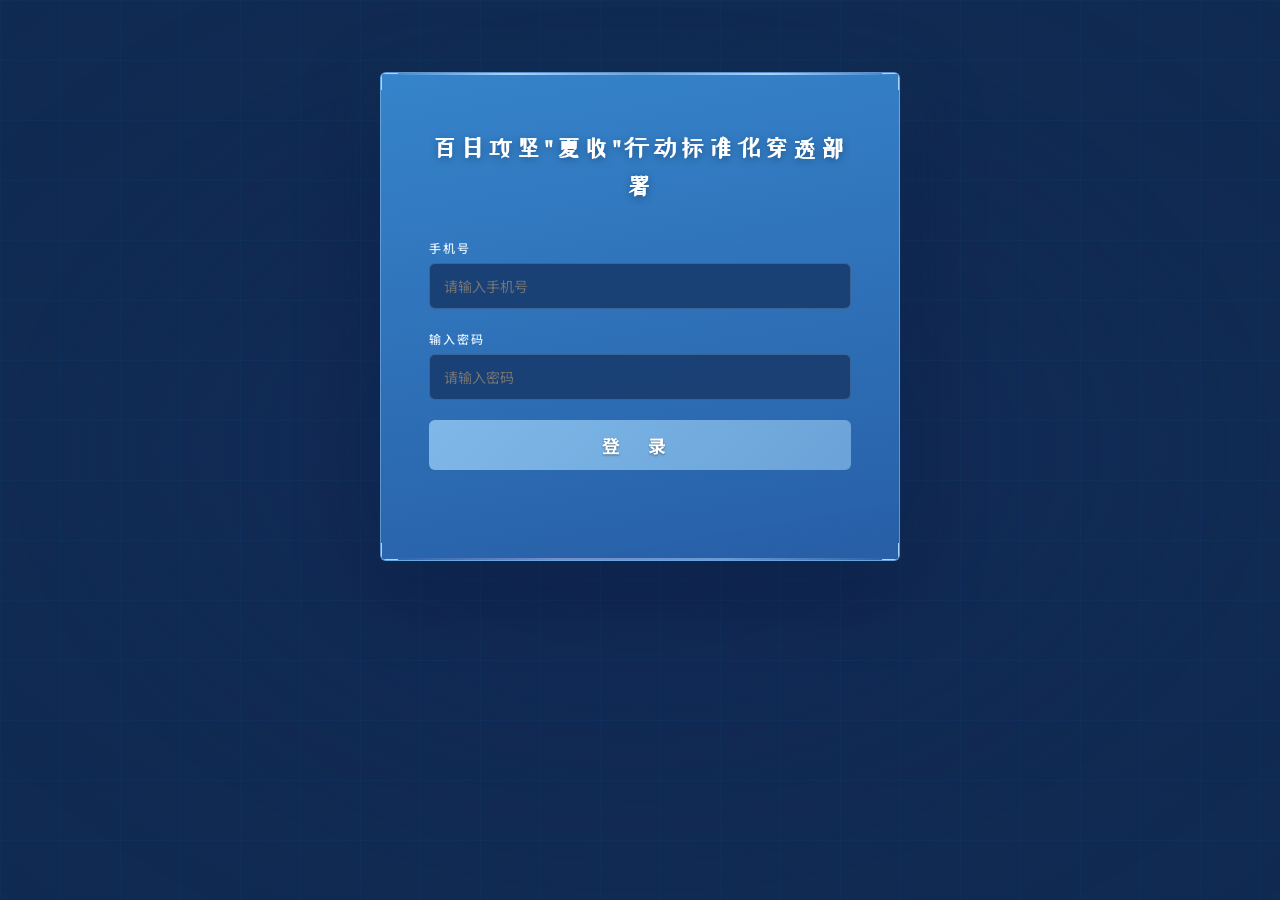
==== commit 614a6044: "全面改造：手机号登录+强密码+多层级权限+水印+日志表 - 登录改为手机号+密码，强密码校验(大小写+数字+特殊符号) - 首次登录强制改密，所有人可随时修改密码 - 登录页去掉角色选择，顶部显示 姓" ====
--- a/static/index.html
+++ b/static/index.html
@@ -15,7 +15,7 @@
     <span class="login-corner-bl"></span><span class="login-corner-br"></span>
     <h1>百日攻坚"夏收"行动标准化穿透部署</h1>
     <div class="sub"></div>
-    <div class="field"><label>选择角色</label><select id="selRole"></select></div>
+    <div class="field"><label>手机号</label><input type="text" id="txtPhone" placeholder="请输入手机号" onkeydown="if(event.key==='Enter')document.getElementById('txtPwd').focus()"></div>
     <div class="field"><label>输入密码</label><input type="password" id="txtPwd" placeholder="请输入密码"></div>
     <button class="btn" onclick="doLogin()">登 录</button>
     <div class="error" id="loginErr"></div>
@@ -29,6 +29,7 @@
     <div class="header-user">
       <span class="zone-badge" id="mainZoneBadge"></span>
       <span class="role-badge" id="mainRoleBadge"></span>
+      <button class="btn-admin" id="btnChangePwd" onclick="openChangePwdModal()">修改密码</button>
       <button class="btn-admin" id="btnAdmin" style="display:none" onclick="openAdmin()">管理后台</button>
       <button class="btn-logout" onclick="doLogout()">退出</button>
     </div>
@@ -42,7 +43,7 @@
     <div id="zoneSection"><div class="section-label">四大战区</div><div class="card-grid-4" id="mainZoneGrid"></div></div>
     <div class="troop-overview"><div class="label" id="troopLabel">兵种</div><div class="troop-zones-grid" id="mainTroopZones"></div></div>
     <!-- 资料中心 -->
-    <div class="section-label">资料中心</div><div class="card-grid-3" id="mainInfoGrid"></div>
+    <div class="section-label">资料中心</div><div class="info-main-grid" id="mainInfoGrid"></div>
     <div class="motto-section"><div class="motto-text">以"商机+标准化"为灵魂</div><div class="motto-sub">扎硬寨，打呆仗，走笨路，用凡人，要巧思，需新为</div></div>
   </div>
 </div>
@@ -145,6 +146,33 @@
   </div>
 </div>
 
+<!-- 修改密码弹窗 -->
+<div class="modal-mask" id="changePwdMask" onclick="if(event.target===this)closeChangePwdModal()">
+  <div class="modal-box modal-sm">
+    <div class="modal-header"><h3 id="changePwdTitle">修改密码</h3><button class="modal-close" onclick="closeChangePwdModal()">&times;</button></div>
+    <div class="modal-body">
+      <div id="changePwdAlert" style="display:none;background:rgba(255,193,7,.12);border:1px solid rgba(255,193,7,.3);border-radius:6px;padding:10px 14px;margin-bottom:14px;font-size:13px;color:#ffc107">
+        首次登录，请修改初始密码后继续使用
+      </div>
+      <div style="display:flex;flex-direction:column;gap:12px">
+        <div><label style="display:block;font-size:13px;color:var(--text-secondary);margin-bottom:6px">旧密码</label>
+          <input type="password" class="prompt-input" id="oldPwd" placeholder="请输入旧密码"></div>
+        <div><label style="display:block;font-size:13px;color:var(--text-secondary);margin-bottom:6px">新密码 <span style="color:var(--text-dim);font-size:11px">(至少8位，含大小写字母+数字+特殊符号)</span></label>
+          <input type="password" class="prompt-input" id="newPwd" placeholder="请输入新密码"></div>
+        <div><label style="display:block;font-size:13px;color:var(--text-secondary);margin-bottom:6px">确认新密码</label>
+          <input type="password" class="prompt-input" id="newPwd2" placeholder="请再次输入新密码"></div>
+      </div>
+    </div>
+    <div class="modal-footer">
+      <button class="modal-btn modal-btn-no" id="changePwdCancel" onclick="closeChangePwdModal()">取消</button>
+      <button class="modal-btn modal-btn-ok" onclick="doChangePwd()">确认修改</button>
+    </div>
+  </div>
+</div>
+
+<!-- 水印层 -->
+<div class="watermark-layer" id="watermarkLayer"></div>
+
 <!-- Toast 通知 -->
 <div class="toast-container" id="toastContainer"></div>
 
--- a/static/css/index.css
+++ b/static/css/index.css
@@ -220,9 +220,10 @@
   box-shadow:var(--glow-sm);transform:translateY(-1px)}
 
 /* ==================== 资料中心 ==================== */
+.info-main-grid{display:grid;grid-template-columns:repeat(4,1fr);gap:10px;margin-bottom:18px}
 .info-card-item{background:rgba(255,255,255,.05);border:1px solid rgba(180,220,255,.15);border-radius:10px;
-  padding:20px 16px;cursor:pointer;transition:all .25s;text-align:center;position:relative;overflow:hidden;
-  backdrop-filter:blur(8px);display:flex;flex-direction:column;align-items:center;gap:6px}
+  padding:12px 10px;cursor:pointer;transition:all .25s;text-align:center;position:relative;overflow:hidden;
+  backdrop-filter:blur(8px);display:flex;flex-direction:column;align-items:center;gap:4px}
 .info-card-item::before{content:'';position:absolute;top:0;left:0;right:0;height:2px;
   background:linear-gradient(90deg,transparent,var(--text-accent),transparent);opacity:.5}
 .info-card-item:hover{background:rgba(255,255,255,.08);border-color:rgba(255,217,128,.35);
@@ -262,7 +263,41 @@
 .info-folder-name{font-size:14px;color:var(--text-primary);font-weight:600;flex:1}
 .info-folder-name-editable{cursor:text;border-radius:4px;padding:2px 6px;margin:-2px -6px;transition:background .2s}
 .info-folder-name-editable:hover{background:rgba(255,255,255,.08)}
+.info-folder-name.editing{background:rgba(255,217,128,.15);outline:1px solid rgba(255,217,128,.4);
+  box-shadow:0 0 0 2px rgba(255,217,128,.08);cursor:text}
 .info-folder-arrow{color:var(--text-dim);font-size:12px}
+.info-folder-count{font-size:11px;color:var(--text-dim);white-space:nowrap;flex-shrink:0;
+  padding:2px 8px;background:rgba(255,255,255,.05);border-radius:10px}
+
+/* 详情页内联编辑 */
+.path-edit-btn{position:absolute;top:10px;right:36px;padding:3px 12px;border-radius:6px;cursor:pointer;
+  font-size:11px;font-weight:600;font-family:inherit;color:var(--text-accent);
+  background:rgba(255,217,128,.12);border:1px solid rgba(255,217,128,.25);transition:all .2s;z-index:2}
+.path-edit-btn:hover{background:rgba(255,217,128,.22)}
+.um-edit-icon{position:absolute;top:4px;right:28px;color:var(--text-accent);font-size:14px;opacity:.5;transition:opacity .2s;
+  cursor:pointer;padding:6px;z-index:3}
+.unit-module:hover .um-edit-icon{opacity:1}
+.um-edit-icon:hover{opacity:1;background:rgba(255,217,128,.18);border-radius:6px}
+
+.path-actions{position:absolute;top:10px;right:36px;display:flex;gap:6px;z-index:2}
+.path-actions .path-edit-btn{position:static}
+.path-actions .path-del-btn{padding:3px 12px;border-radius:6px;cursor:pointer;font-size:11px;font-weight:600;font-family:inherit;
+  color:#ff8888;background:rgba(255,107,107,.1);border:1px solid rgba(255,107,107,.25);transition:all .2s}
+.path-del-btn:hover{background:rgba(255,107,107,.2)}
+.scene-del-btn{position:absolute;top:8px;right:12px;padding:2px 10px;border-radius:5px;cursor:pointer;
+  font-size:10px;font-weight:600;font-family:inherit;color:#ff8888;
+  background:rgba(255,107,107,.08);border:1px solid rgba(255,107,107,.2);transition:all .2s;z-index:2}
+.scene-del-btn:hover{background:rgba(255,107,107,.18)}
+.add-path-btn{display:block;margin:14px auto 0;padding:8px 28px;border-radius:8px;cursor:pointer;
+  font-size:13px;font-weight:600;font-family:inherit;color:var(--text-accent);
+  background:rgba(255,217,128,.1);border:1px dashed rgba(255,217,128,.3);transition:all .25s}
+.add-path-btn:hover{background:rgba(255,217,128,.18);border-style:solid}
+.info-folder-drag{color:var(--text-dim);font-size:16px;cursor:grab;padding:0 2px;letter-spacing:-4px;
+  opacity:.4;transition:opacity .2s;user-select:none}
+.info-folder-item:hover .info-folder-drag{opacity:.8}
+.info-folder-item.dragging{opacity:.5;border-color:var(--text-accent)!important;
+  box-shadow:0 4px 16px rgba(0,0,0,.3)}
+.info-folder-item[draggable="true"]{cursor:default}
 
 /* 文件列表 */
 .info-file-list{display:flex;flex-direction:column;gap:8px}
@@ -286,6 +321,18 @@
 .info-zip-item{display:flex;align-items:center;gap:8px;padding:10px 14px;background:rgba(255,255,255,.03);
   border:1px solid rgba(180,220,255,.08);border-radius:6px}
 .info-zip-item .info-file-name{font-size:12px}
+
+/* 上传进度条 */
+.upload-progress{background:rgba(255,217,128,.08);border:1px solid rgba(255,217,128,.2);
+  border-radius:8px;padding:12px 16px;margin-bottom:14px}
+.upload-progress-info{display:flex;align-items:center;gap:8px;margin-bottom:8px}
+.upload-progress-name{font-size:13px;color:var(--text-primary);font-weight:600;flex:1;
+  overflow:hidden;text-overflow:ellipsis;white-space:nowrap}
+.upload-progress-count{font-size:12px;color:var(--text-dim)}
+.upload-progress-pct{font-size:13px;color:var(--text-accent);font-weight:700;min-width:40px;text-align:right}
+.upload-progress-bar{height:6px;background:rgba(255,255,255,.08);border-radius:3px;overflow:hidden}
+.upload-progress-fill{height:100%;background:linear-gradient(90deg,var(--text-accent),var(--teal));
+  border-radius:3px;transition:width .2s}
 
 /* ==================== Toast 通知 ==================== */
 .toast-container{position:fixed;top:24px;left:50%;transform:translateX(-50%);z-index:2000;
@@ -545,6 +592,7 @@
   .btn-logout,.btn-admin{font-size:11px;padding:4px 12px}
 
   .card-grid-3,.card-grid-4{grid-template-columns:repeat(2,1fr);gap:10px;margin-bottom:14px}
+  .info-main-grid{grid-template-columns:repeat(3,1fr);gap:8px}
   .troop-zones-grid{grid-template-columns:1fr;gap:12px}
   .card-item{padding:14px 14px}
   .card-item .card-name{font-size:15px}
@@ -602,6 +650,7 @@
   .btn-admin{margin-right:4px}
 
   .card-grid-3,.card-grid-4{grid-template-columns:1fr;gap:10px}
+  .info-main-grid{grid-template-columns:repeat(2,1fr);gap:8px}
   .card-item{padding:18px 14px}
   .card-item .card-name{font-size:15px;letter-spacing:2px}
   .card-center{padding:20px 14px}
@@ -632,3 +681,11 @@
   .card-item:hover,.path-card:hover,.scene-card:hover,.scene-module:hover,.unit-module:hover{transform:none}
   .hover-tip{display:none!important}
 }
+
+/* ====== 水印层 ====== */
+.watermark-layer{position:fixed;top:0;left:0;width:100%;height:100%;pointer-events:none;z-index:9999;
+  display:flex;flex-wrap:wrap;align-content:flex-start;overflow:hidden}
+.watermark-layer .wm-item{font-size:14px;color:rgba(255,255,255,.06);white-space:nowrap;
+  transform:rotate(-30deg);width:200px;text-align:center;padding:30px 0;user-select:none;
+  text-shadow:0 0 2px rgba(0,0,0,.3)}
+.watermark-layer:empty{display:none!important}
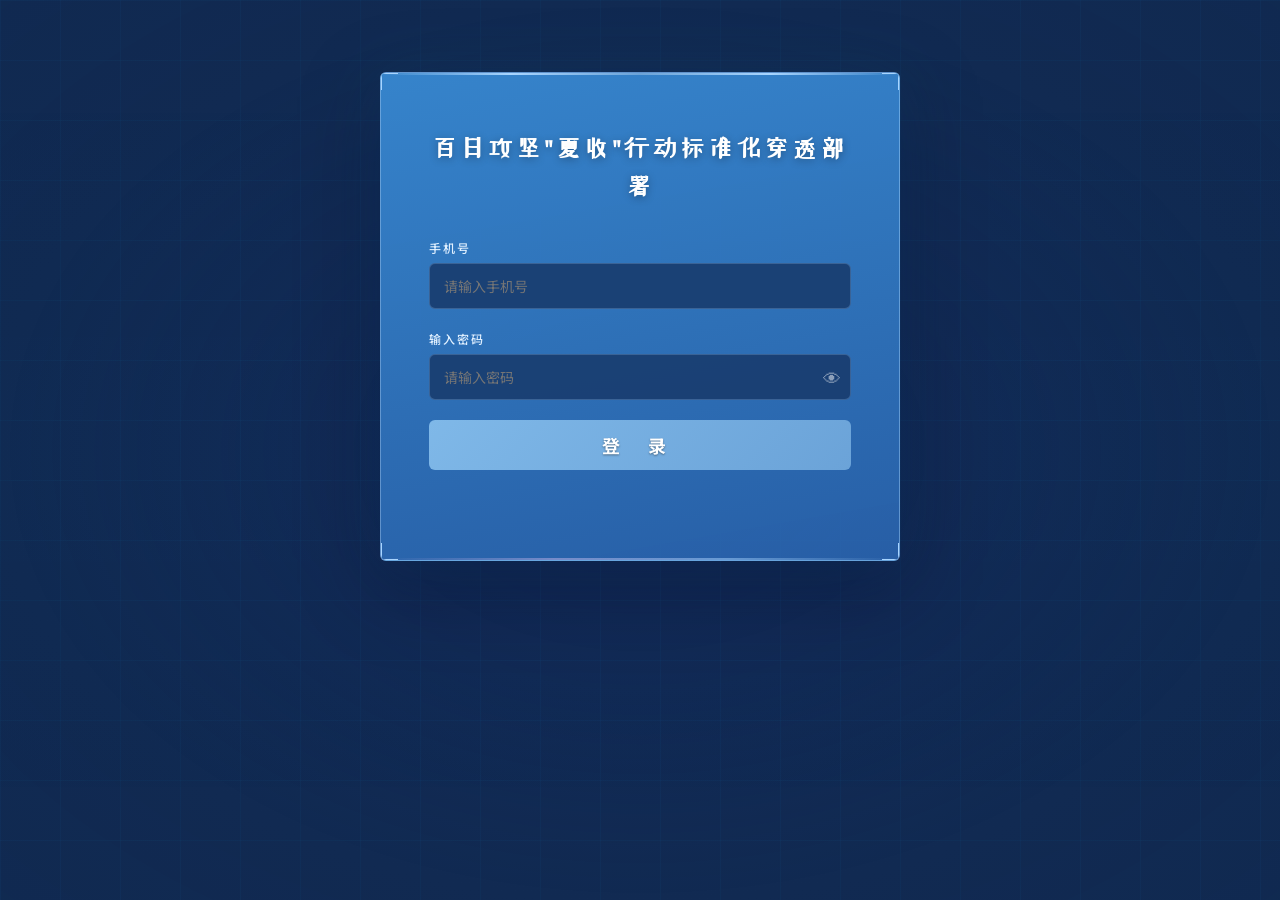
==== commit 64640bb2: "多战区支持：额外角色所属战区兵种展示+后台管理+战区管理员等级权限 - user_extra_roles表加zone字段，同名跨战区角色独立 - 赋予额外角色后，对应战区兵种和数据在主页展示 - ge" ====
--- a/static/index.html
+++ b/static/index.html
@@ -15,8 +15,8 @@
     <span class="login-corner-bl"></span><span class="login-corner-br"></span>
     <h1>百日攻坚"夏收"行动标准化穿透部署</h1>
     <div class="sub"></div>
-    <div class="field"><label>手机号</label><input type="text" id="txtPhone" placeholder="请输入手机号" onkeydown="if(event.key==='Enter')document.getElementById('txtPwd').focus()"></div>
-    <div class="field"><label>输入密码</label><input type="password" id="txtPwd" placeholder="请输入密码"></div>
+    <div class="field"><label>手机号</label><input type="text" id="txtPhone" placeholder="请输入手机号" autocomplete="off" onkeydown="if(event.key==='Enter')document.getElementById('txtPwd').focus()"></div>
+    <div class="field"><label>输入密码</label><div style="position:relative"><input type="password" id="txtPwd" placeholder="请输入密码" autocomplete="new-password"><span class="pwd-toggle" id="pwdToggle" onclick="togglePwd()">&#128065;</span></div></div>
     <button class="btn" onclick="doLogin()">登 录</button>
     <div class="error" id="loginErr"></div>
   </div>
@@ -146,21 +146,21 @@
   </div>
 </div>
 
-<!-- 修改密码弹窗 -->
-<div class="modal-mask" id="changePwdMask" onclick="if(event.target===this)closeChangePwdModal()">
+<!-- 修改密码弹窗（首次登录强制，不可关闭） -->
+<div class="modal-mask" id="changePwdMask">
   <div class="modal-box modal-sm">
-    <div class="modal-header"><h3 id="changePwdTitle">修改密码</h3><button class="modal-close" onclick="closeChangePwdModal()">&times;</button></div>
+    <div class="modal-header"><h3 id="changePwdTitle">修改密码</h3><button class="modal-close" id="changePwdCloseBtn" onclick="closeChangePwdModal()">&times;</button></div>
     <div class="modal-body">
       <div id="changePwdAlert" style="display:none;background:rgba(255,193,7,.12);border:1px solid rgba(255,193,7,.3);border-radius:6px;padding:10px 14px;margin-bottom:14px;font-size:13px;color:#ffc107">
         首次登录，请修改初始密码后继续使用
       </div>
       <div style="display:flex;flex-direction:column;gap:12px">
         <div><label style="display:block;font-size:13px;color:var(--text-secondary);margin-bottom:6px">旧密码</label>
-          <input type="password" class="prompt-input" id="oldPwd" placeholder="请输入旧密码"></div>
-        <div><label style="display:block;font-size:13px;color:var(--text-secondary);margin-bottom:6px">新密码 <span style="color:var(--text-dim);font-size:11px">(至少8位，含大小写字母+数字+特殊符号)</span></label>
-          <input type="password" class="prompt-input" id="newPwd" placeholder="请输入新密码"></div>
+          <div style="position:relative"><input type="password" class="prompt-input" id="oldPwd" placeholder="请输入旧密码" style="padding-right:36px"><span class="pwd-toggle-inline" onclick="this.previousElementSibling.type=this.previousElementSibling.type==='password'?'text':'password';this.style.opacity=this.previousElementSibling.type==='password'?.5:1">&#128065;</span></div></div>
+        <div><label style="display:block;font-size:13px;color:var(--text-secondary);margin-bottom:6px">新密码 <span style="color:var(--text-dim);font-size:11px">(至少7位，含大小写字母+数字+特殊符号)</span></label>
+          <div style="position:relative"><input type="password" class="prompt-input" id="newPwd" placeholder="请输入新密码" style="padding-right:36px"><span class="pwd-toggle-inline" onclick="this.previousElementSibling.type=this.previousElementSibling.type==='password'?'text':'password';this.style.opacity=this.previousElementSibling.type==='password'?.5:1">&#128065;</span></div></div>
         <div><label style="display:block;font-size:13px;color:var(--text-secondary);margin-bottom:6px">确认新密码</label>
-          <input type="password" class="prompt-input" id="newPwd2" placeholder="请再次输入新密码"></div>
+          <div style="position:relative"><input type="password" class="prompt-input" id="newPwd2" placeholder="请再次输入新密码" style="padding-right:36px"><span class="pwd-toggle-inline" onclick="this.previousElementSibling.type=this.previousElementSibling.type==='password'?'text':'password';this.style.opacity=this.previousElementSibling.type==='password'?.5:1">&#128065;</span></div></div>
       </div>
     </div>
     <div class="modal-footer">
--- a/static/css/index.css
+++ b/static/css/index.css
@@ -100,6 +100,14 @@
   color:#fff;border:none;border-radius:var(--radius);font-size:18px;font-weight:700;cursor:pointer;
   font-family:inherit;letter-spacing:12px;transition:all .3s;position:relative;overflow:hidden;
   text-shadow:0 1px 2px rgba(0,0,0,.4)}
+
+/* 密码显示/隐藏切换按钮 */
+.pwd-toggle{position:absolute;right:10px;top:50%;transform:translateY(-50%);cursor:pointer;
+  font-size:18px;opacity:.5;transition:opacity .2s;user-select:none;z-index:2}
+.pwd-toggle:hover{opacity:1}
+.pwd-toggle-inline{position:absolute;right:8px;top:50%;transform:translateY(-50%);cursor:pointer;
+  font-size:16px;opacity:.5;transition:opacity .2s;user-select:none;z-index:2}
+.pwd-toggle-inline:hover{opacity:1}
 .login-box .btn::after{content:'';position:absolute;inset:0;
   background:linear-gradient(90deg,transparent,rgba(255,255,255,.15),transparent);
   transform:translateX(-100%);transition:transform .5s}
@@ -682,10 +690,9 @@
   .hover-tip{display:none!important}
 }
 
-/* ====== 水印层 ====== */
-.watermark-layer{position:fixed;top:0;left:0;width:100%;height:100%;pointer-events:none;z-index:9999;
-  display:flex;flex-wrap:wrap;align-content:flex-start;overflow:hidden}
-.watermark-layer .wm-item{font-size:14px;color:rgba(255,255,255,.06);white-space:nowrap;
-  transform:rotate(-30deg);width:200px;text-align:center;padding:30px 0;user-select:none;
-  text-shadow:0 0 2px rgba(0,0,0,.3)}
+/* ====== 水印层（15个白色从左下到右上） ====== */
+.watermark-layer{position:fixed;top:0;left:0;width:100%;height:100%;pointer-events:none;z-index:9999;display:none;overflow:visible}
+.watermark-layer .wm-item{position:absolute;font-size:20px;font-weight:700;color:rgba(255,255,255,.15);
+  white-space:nowrap;transform:translate(-50%,-50%) rotate(-30deg);user-select:none;letter-spacing:2px;
+  text-shadow:0 0 1px rgba(0,0,0,.5)}
 .watermark-layer:empty{display:none!important}
